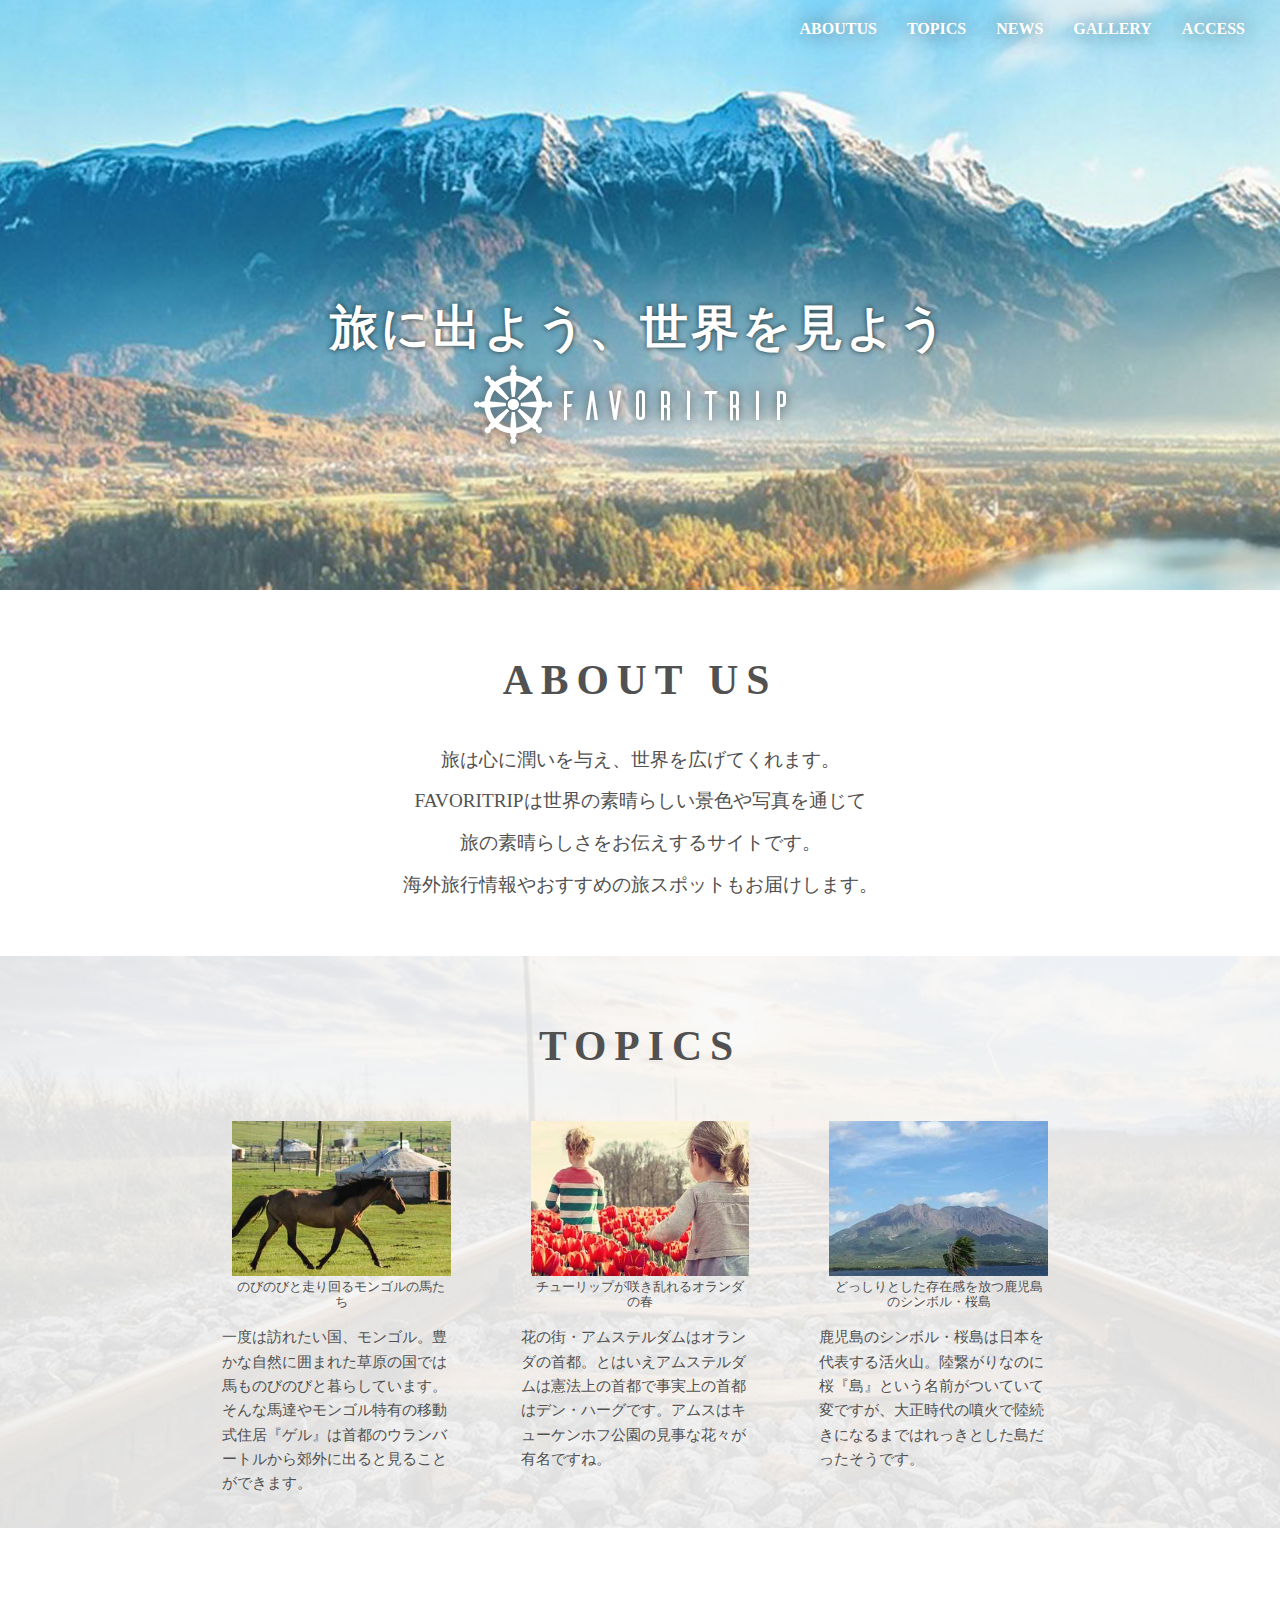
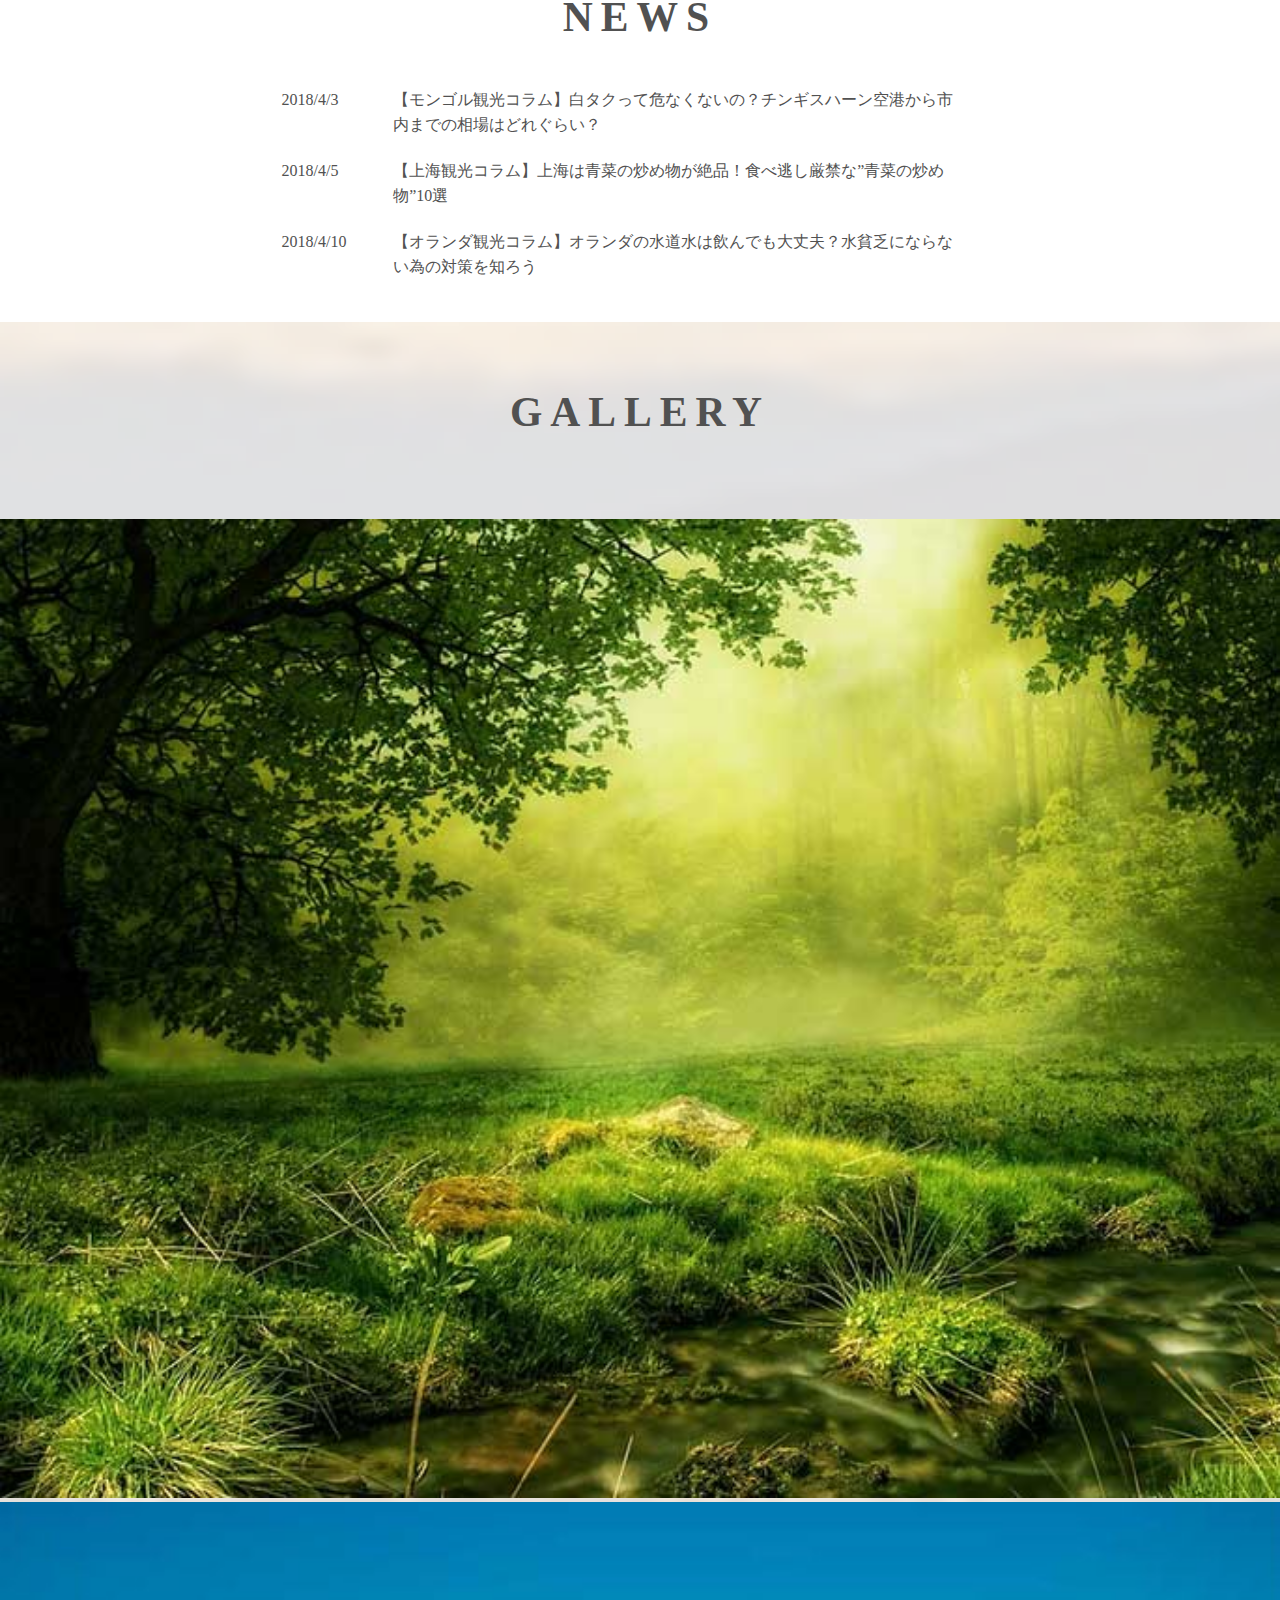
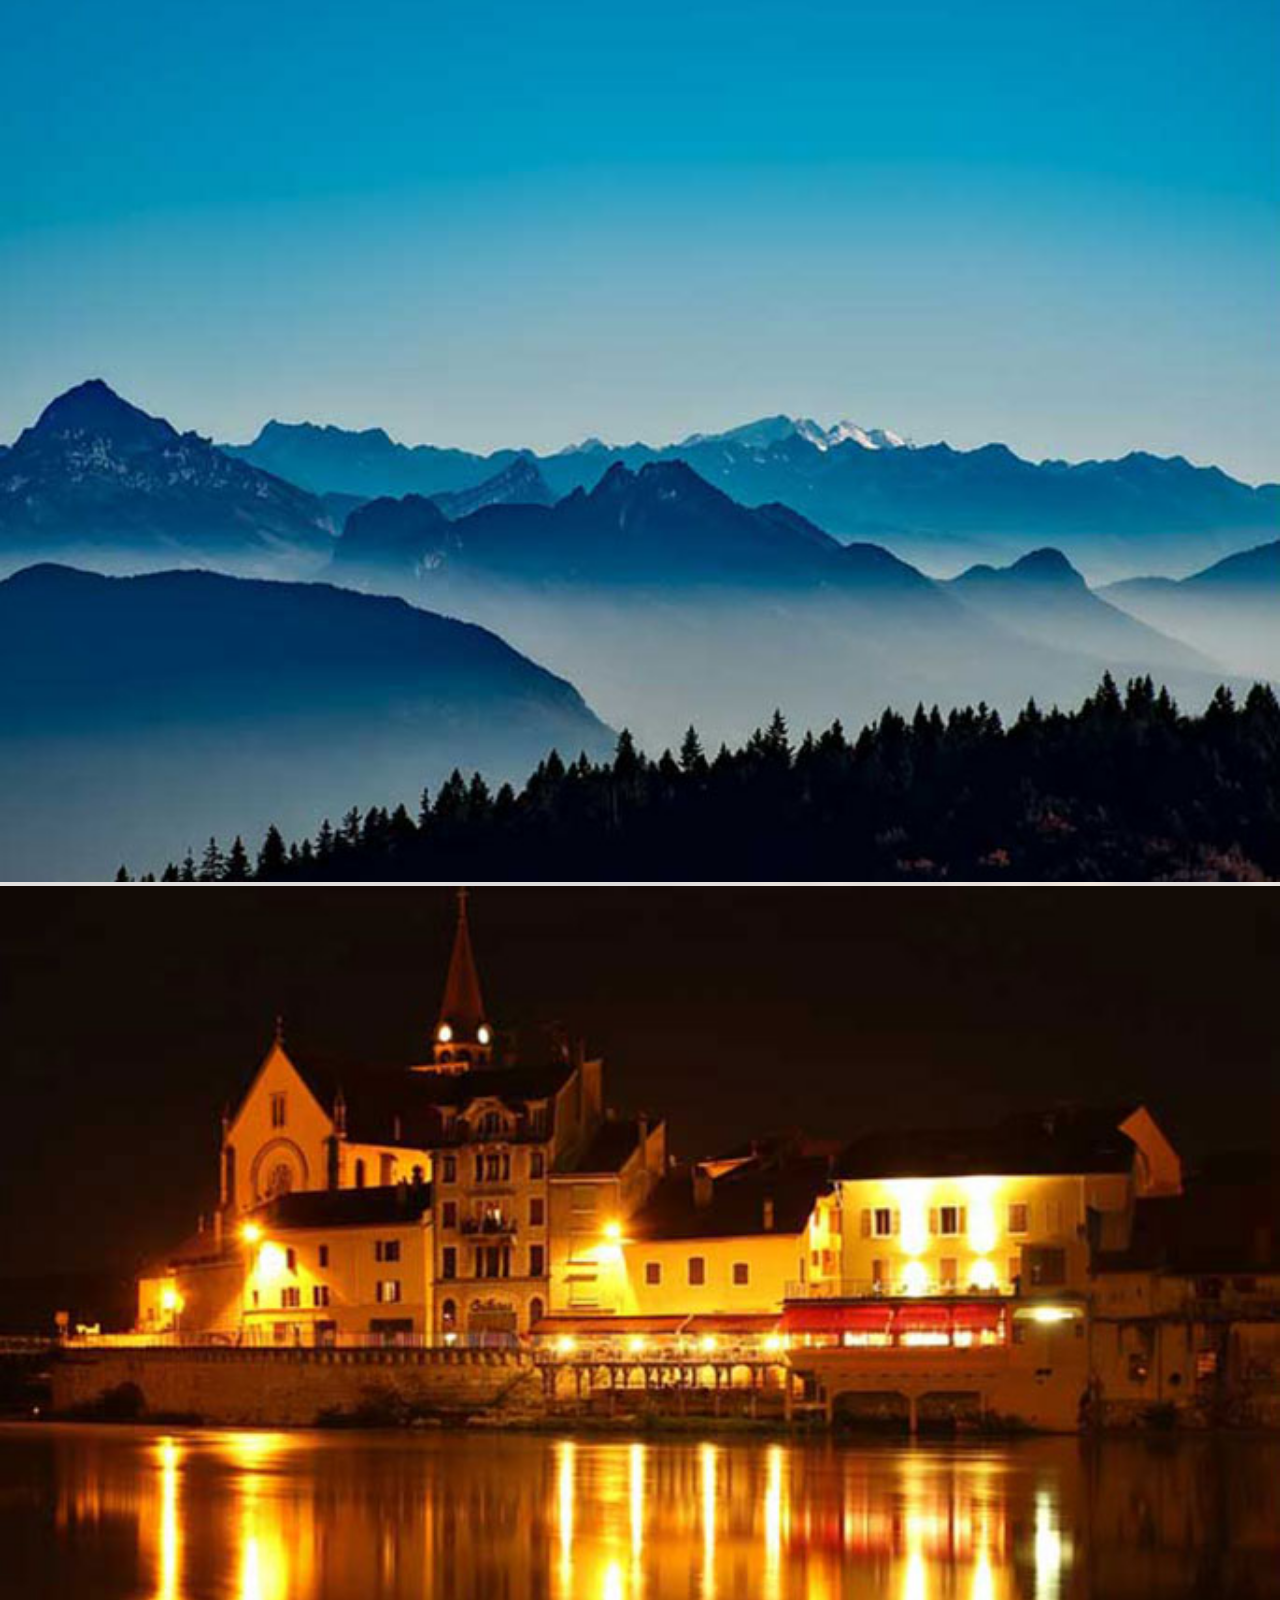
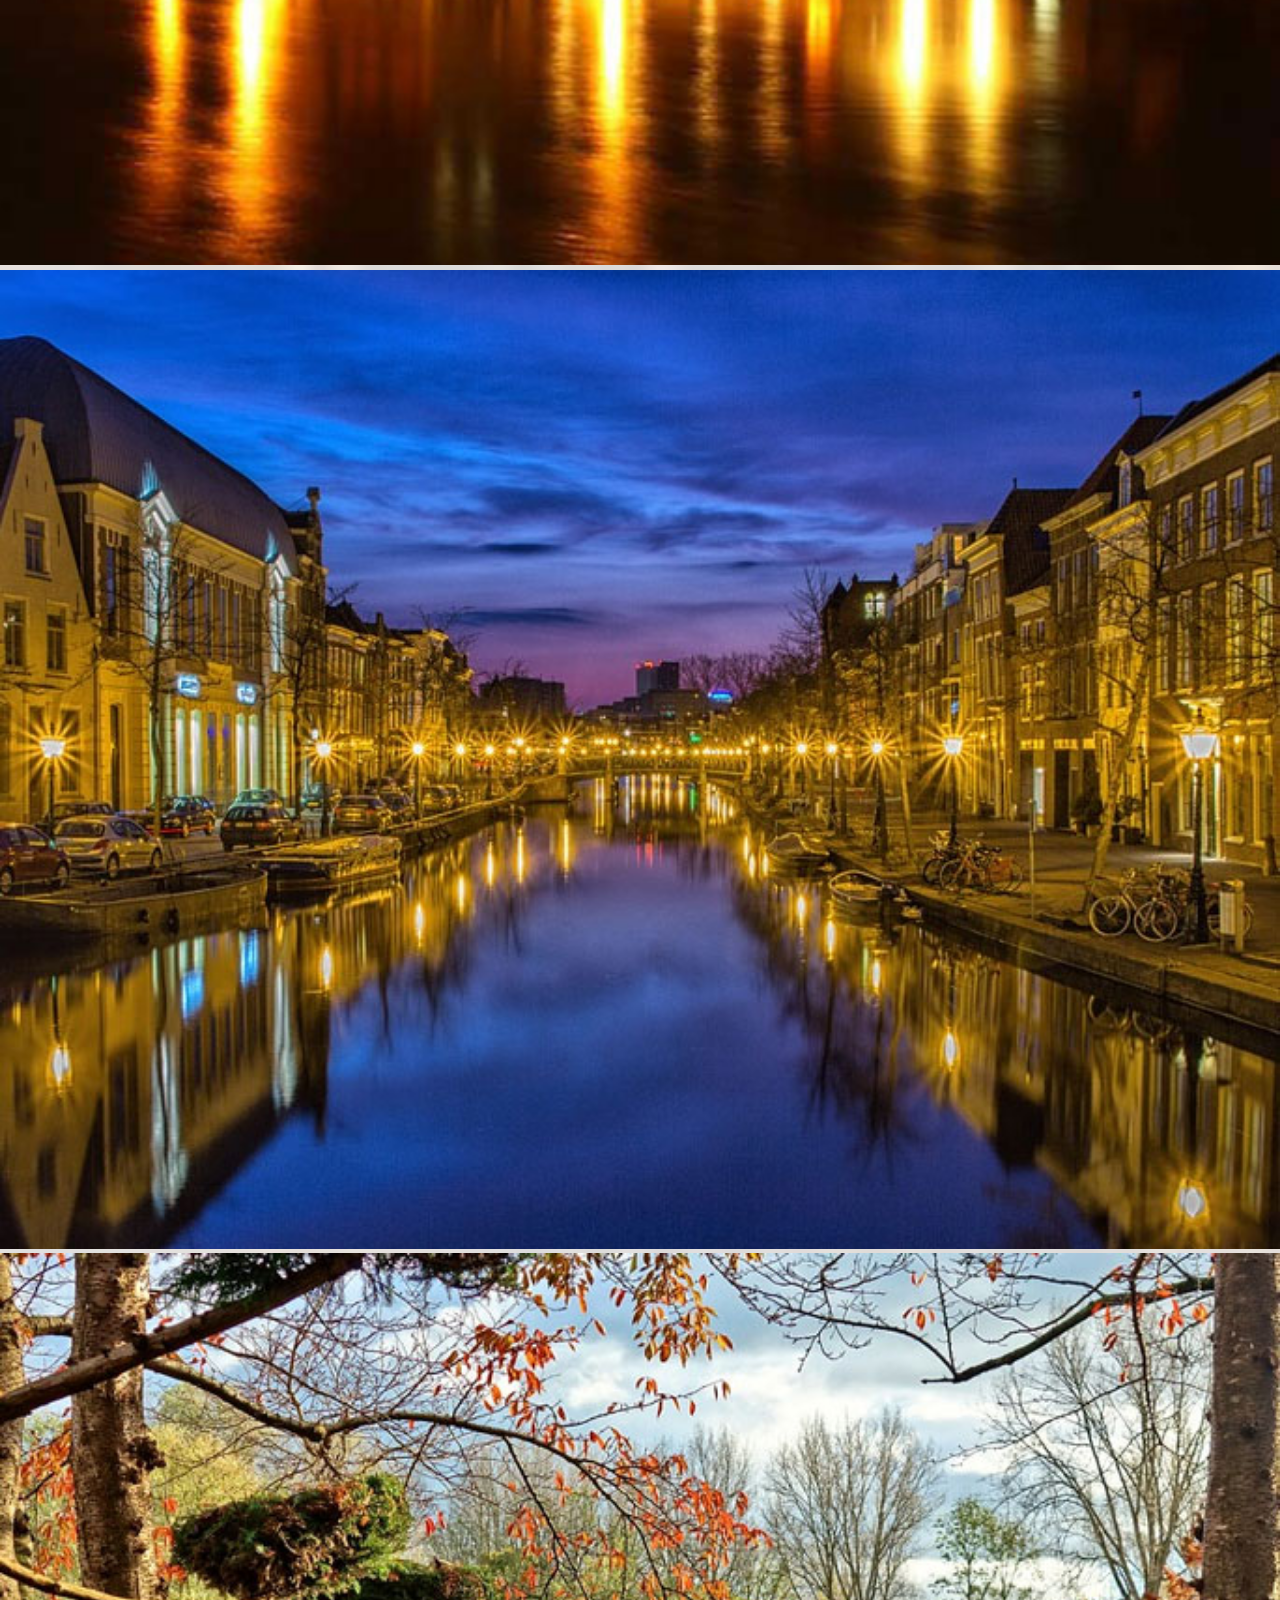
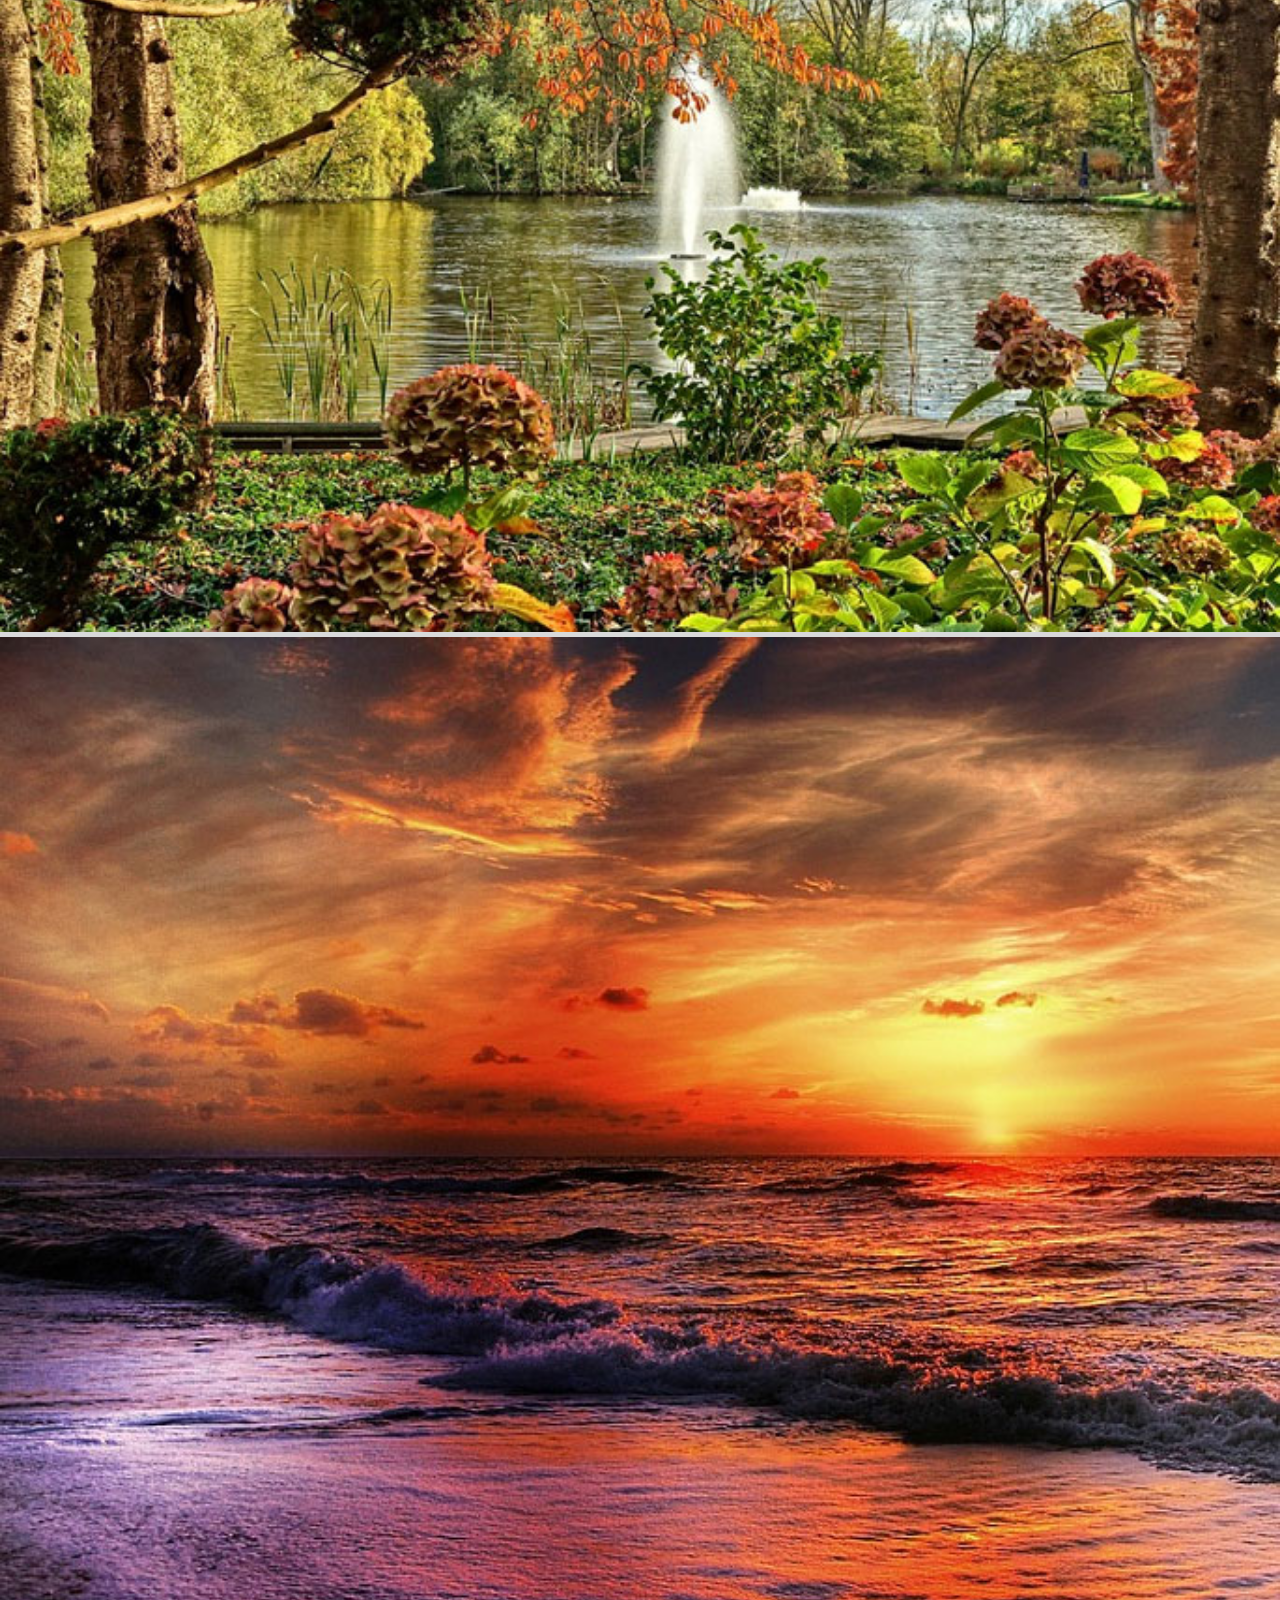
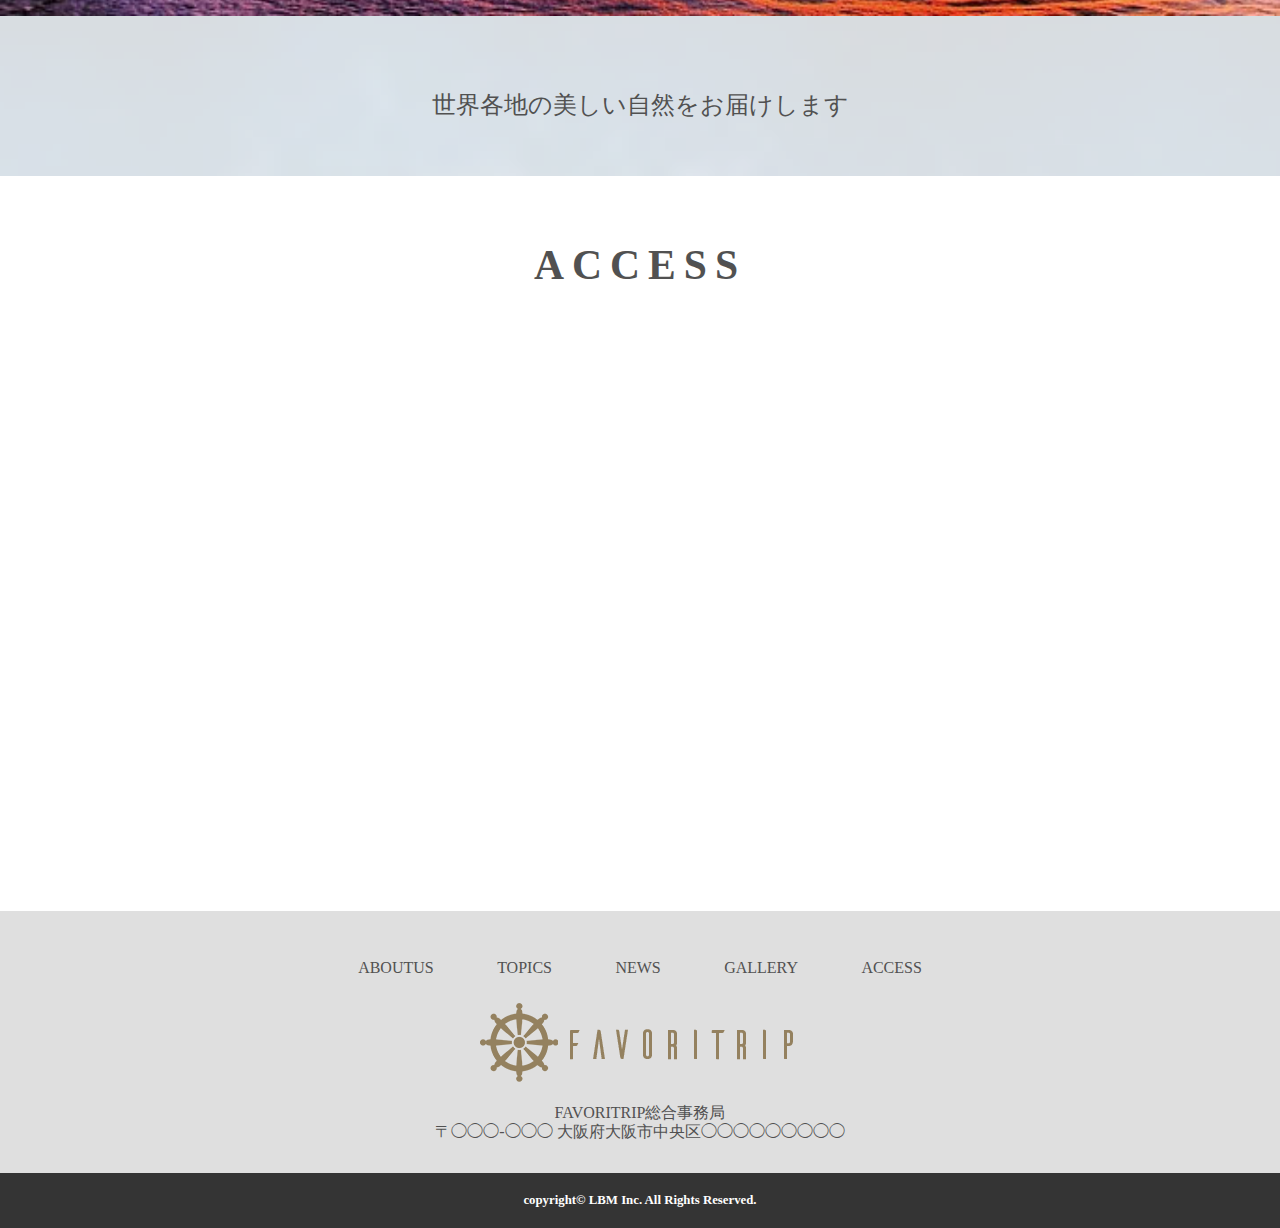
==== htdocs/index.html @ d3e3ff41 "Add files via upload" ====
<!DOCTYPE html>
<html lang="ja">

<head>
    <meta charset="utf-8">
    <meta name="keywords" content="旅、旅行、海外旅行、絶景、トラベル、情報、景色、写真、モンゴル観光" />
    <meta name="description" content="FAVORITRIPは世界の素晴らしい景色や写真を通じて旅の素晴らしさをお伝えするサイトです。" />
    <meta name="viewport" content="width=device-width,initial-scale=1">
    <title>FAVORITRIP</title>
    <link rel="stylesheet" href="CSS/normalize.css">
    <link rel="stylesheet" href="CSS/style.css">
    <link rel="stylesheet" type="text/css" href="css/slick.css" media="screen" />
    <link rel="stylesheet" type="text/css" href="css/slick-theme.css" media="screen" />
</head>

<body>
    <header>
        <div id="menuWrapper">
            <a class="trigger" href="#">
                <span></span>
                <span></span>
                <span></span>
            </a>
        </div> 
        <nav>
            <ul>
                <li><a href="#aboutus">ABOUTUS</a></li>
                <li><a href="#topics">TOPICS</a></li>
                <li><a href="#news">NEWS</a></li>
                <li><a href="#gallery">GALLERY</a></li>
                <li><a href="#access">ACCESS</a></li>
            </ul>
        </nav>
        <div class="contentWrapper">
            <h1>旅に出よう、世界を見よう</h1>
            <a href="index.html"><img src="img/logo.png" alt="FAVORITRIP"></a>
        </div>
    </header>
    <section id="aboutus">
        <div class="contentWrapper">
            <h2>ABOUT US</h2>
            <p>旅は心に潤いを与え、世界を広げてくれます。<br>FAVORITRIPは世界の素晴らしい景色や写真を通じて<br>旅の素晴らしさをお伝えするサイトです。<br>海外旅行情報やおすすめの旅スポットもお届けします。
            </p>
        </div>
    </section>
    <section id="topics">
        <div class="contentWrapper">
            <h2>TOPICS</h2>
            <div class="flex">
                <div class="flexcontent">
                    <figure>
                        <img src="img/to01.jpg">
                        <figcaption>のびのびと走り回るモンゴルの馬たち</figcaption>
                    </figure>
                    <p>一度は訪れたい国、モンゴル。豊かな自然に囲まれた草原の国では馬ものびのびと暮らしています。そんな馬達やモンゴル特有の移動式住居『ゲル』は首都のウランバートルから郊外に出ると見ることができます。
                    </p>
                </div>
                <div class="flexcontent">
                    <figure>
                        <img src="img/to02.jpg">
                        <figcaption>チューリップが咲き乱れるオランダの春</figcaption>
                    </figure>
                    <p>花の街・アムステルダムはオランダの首都。とはいえアムステルダムは憲法上の首都で事実上の首都はデン・ハーグです。アムスはキューケンホフ公園の見事な花々が有名ですね。</p>
                </div>
                <div class="flexcontent">
                    <figure>
                        <img src="img/to03.jpg">
                        <figcaption>どっしりとした存在感を放つ鹿児島のシンボル・桜島</figcaption>
                    </figure>
                    <p>鹿児島のシンボル・桜島は日本を代表する活火山。陸繋がりなのに桜『島』という名前がついていて変ですが、大正時代の噴火で陸続きになるまではれっきとした島だったそうです。</p>
                </div>
            </div>
        </div>
    </section>
    <section id="news">
        <div class="contentWrapper">
            <h2>NEWS</h2>
            <dl class="clearfix">
                <dt>2018/4/3</dt>
                <dd><a href="#">【モンゴル観光コラム】白タクって危なくないの？チンギスハーン空港から市内までの相場はどれぐらい？</a></dd>
                <dt>2018/4/5</dt>
                <dd><a href="#">【上海観光コラム】上海は青菜の炒め物が絶品！食べ逃し厳禁な”青菜の炒め物”10選</a></dd>
                <dt>2018/4/10</dt>
                <dd><a href="#">【オランダ観光コラム】オランダの水道水は飲んでも大丈夫？水貧乏にならない為の対策を知ろう</a></dd>
            </dl>
        </div>
    </section>
    <section id="gallery">
        <div class="contentWrapper">
            <h2>GALLERY</h2>
        </div>
        <ul class="slider">
            <li><img src="img/gl1.jpg"></li>
            <li><img src="img/gl2.jpg"></li>
            <li><img src="img/gl3.jpg"></li>
            <li><img src="img/gl4.jpg"></li>
            <li><img src="img/gl5.jpg"></li>
            <li><img src="img/gl6.jpg"></li>
        </ul>
        <div class="contentWrapper">
            <p>世界各地の美しい自然をお届けします</p>
        </div>
    </section>
    <section id="access">
        <div class="contentWrapper">
            <h2>ACCESS</h2>
        </div>
        <iframe
            src="https://www.google.com/maps/embed?pb=!1m18!1m12!1m3!1d3241.747798533318!2d139.7432442156262!3d35.65858483882032!2m3!1f0!2f0!3f0!3m2!1i1024!2i768!4f13.1!3m3!1m2!1s0x60188bbd9009ec09%3A0x481a93f0d2a409dd!2z5p2x5Lqs44K_44Ov44O8!5e0!3m2!1sja!2sjp!4v1617890848116!5m2!1sja!2sjp"
            width="100%" height="500" style="border:0;" allowfullscreen="" loading="lazy"></iframe>
    </section>
    <footer>
        <div id="upperFooter">
            <div class="contentWrapper">
                <nav>
                    <ul class="flex">
                        <li><a href="#aboutus">ABOUTUS</a></li>
                        <li><a href="#topics">TOPICS</a></li>
                        <li><a href="#news">NEWS</a></li>
                        <li><a href="#gallery">GALLERY</a></li>
                        <li><a href="#access">ACCESS</a></li>
                    </ul>
                </nav>
                <h2><a href="index.html"><img src="img/footerLogo.png"></a></h2>
                <p>FAVORITRIP総合事務局<br>
                    〒◯◯◯-◯◯◯ 大阪府大阪市中央区◯◯◯◯◯◯◯◯◯</p>
            </div>
        </div>
        <div id="bottomFooter">
            <small>copyright© LBM Inc. All Rights Reserved.</small>
        </div>
    </footer>
    <script src="http://ajax.googleapis.com/ajax/libs/jquery/3.3.1/jquery.min.js"></script>
    <script src="js/slick.min.js"></script>
    <script>
        $(function() {
            $('.slider').slick({
            infinite: true,
            dots:true,
            slidesToShow: 3,
            autoplay:true,
            initialSlide:1,
            arrows: false
            });
            $(".trigger").click(function() {
                $(this).toggleClass("active");
                $("header nav").toggleClass("onanimation");
            });
            $('header nav li').click(function() {
                $(".trigger").removeClass("active");
                $("header nav").toggleClass("onanimation");
            });
        });
    </script>
</body>
</html>
---- htdocs/CSS/style.css ----
@charset "UTF-8";

/*** common setting ***/

body,a {
    color: #515151;
}
header {
    background-image: url(../img/mainBg.jpg);
    height: 590px;
    background-size: cover;
    background-repeat: no-repeat;
    position: relative;
}
h1 {
    font-family: "游明朝", YuMincho, "ヒラギノ明朝 ProN W3","Hiragino Mincho ProN", "HG明朝E", "ＭＳ Ｐ明朝", "ＭＳ 明朝", serif;
    color: #FFF;
    font-size: 3rem;
    letter-spacing: 0.2rem;
    text-shadow: 0 0 5px rgba(31,50,53,0.8),0 0 5px rgba(31,50,53,0.3);
    margin: 0;
}
h2 {
    font-family: "游明朝", YuMincho, "ヒラギノ明朝 ProN W3","Hiragino Mincho ProN", "HG明朝E", "ＭＳ Ｐ明朝", "ＭＳ 明朝", serif;
    font-size: 2.6rem;
    letter-spacing: 0.5rem;
}
a:hover {
    opacity: 0.6;
}
.contentWrapper {
    width: 70%;
    margin: 0 auto;
    text-align: center;
    padding: 2rem 0;
}

/*** individual setting ***/

/** header **/

header a {
    color: #FFF;
    font-weight: bold;
    text-shadow: 0 0 20px rgba(0, 0, 0, 0.6);
}
header ul {
    display: flex;
    margin: 0;
    padding: 20px;
}
header li {
    padding: 0 15px;
}
header nav {
    position: absolute;
    right: 0;
}
header .contentWrapper {
    padding-top: 300px;
}

/** about us **/

#aboutus p {
    font-size: 1.2rem;
    line-height: 2.6rem;
}

/** topics **/

#topics {
    background-image: url(../img/tpBk.jpg);
    background-size: cover;
    background-repeat: no-repeat;
}
#topics figcaption {
    font-size: 0.8rem;
}
#topics .flexcontent {
    flex-basis: 30%;
    flex-grow: 1;
}
#topics .flexcontent p {
    width: 80%;
    margin: 0 auto;
    text-align: left;
    font-size: 0.95rem;
    line-height: 160%;
}
#topics figure img {
    width: 100%;
}

/** news **/

#news dl {
    width: 80%;
    margin: 0 auto;
}
#news dt,#news dd {
    float: left;
    text-align: left;
    padding: 10px 0;
    line-height: 160%;
}
#news dt {
    width: 10%;
}
#news dd {
    width: 80%;
}

/** gallery **/

#gallery {
    background-image: url(../img/glBg.png);
    background-size: cover;
    background-repeat: no-repeat;
}
#gallery p {
    font-size: 1.5rem;
    font-family:  "游明朝", YuMincho, "ヒラギノ明朝 ProN W3","Hiragino Mincho ProN", "HG明朝E", "ＭＳ Ｐ明朝", "ＭＳ 明朝", serif;
}
#gallery img {
    width: 100%;
}

/** footer **/

#upperFooter {
    margin-top: 50px;
    background-color: #dfdfdf;
}
#bottomFooter {
    background-color: #343434;
    text-align: center;
}
#upperFooter li {
    flex-grow: 1;
    flex-basis: auto;
}
footer nav {
    width: 70%;
    margin: 0 auto;
}
footer p,footer h2 {
    margin: 0;
}
small {
    color: #FFF;
    font-weight: bold;
    padding: 20px;
    display: block;
}

/** adjust parts ***/

.flex {
    display: flex;
}
.clearfix::after {
    display: block;
    content: "";
    clear: both;
}

/* ここから上がPC向けCSS */
@media screen and (max-width: 480px) {
    
    /* この中がスマートフォン向けCSS */
    /*** common setting ***/
    img {
        border: 0;
        max-width: 100%;
        height: auto;
    }
    .contentWrapper {
        width: 90%;
    }
    .contentWrapper img {
        width: 60%;
    }
    h1 {
        font-size: 1.3rem;
    }
    h2 {
      font-size: 1.3rem;
    }
    /*** individual setting ***/
    /** header **/
    header {
        height: 300px;
    }
    header .contentWrapper {
        width: 100%;
        padding-top: 8rem;
    }
    header nav {
        background: rgba(255, 255, 255, 0.85);
        position: fixed;
        z-index: 1;
        display: none;
        width: 100%;
        top: 55px;
    }
    header nav ul {
        display: block;
        padding: 20px 0 12rem 0;
    }
    header nav li {
        font-size: 0.85rem;
        padding: 20px;
        color: #606060;
        border-bottom: 1px solid rgba(118, 123, 133, 0.3);
        text-align: center;
    }
    header nav a {
        color: #333;
        font-weight: normal;
        text-shadow: none;
    }
    header nav a:hover {
        color: #1861ae!important;
    }
    #menuWrapper {
        width: 100%;
        background: rgba(255, 255, 255, 0.85);
        padding: 15px 15px 10px 15px;
        box-sizing: border-box;
        position: fixed;
        z-index: 1;
    }
    .trigger,.trigger span {
        display: inline-block;
        transition: all .4s;
        box-sizing: border-box;
    }
    .trigger {
        position: relative;
        width: 35px;
        height: 30px;
    }
    .trigger span {
        position: absolute;
        left: 0;
        width: 100%;
        height: 5px;
        background-color: #718085;
        border-radius: 4px;
        opacity: 1;
    }
    .trigger a:hover {
        opacity: 1;
    }
    .trigger span:nth-of-type(1) {
        top: 0;
    }
    .trigger span:nth-of-type(2) {
        top: 12px;
    }
    .trigger span:nth-of-type(3) {
        bottom: 0;
    }
    .trigger.active span:nth-of-type(1) {
        -webkit-transform: translateY(10px) rotate(-45deg);
        transform: translateY(10px) rotate(-45deg);
    }
    .trigger.active span:nth-of-type(2) {
        left: 50%;
        opacity: 0;
        -webkit-animation: active-menu-bar02 .8s forwards;
        animation: active-menu-bar02 .8s forwards;
    }
    @-webkit-keyframes active-menu-bar02 { 100% {height: 0;}}
    @keyframes active-menu-bar02 { 100% {height: 0;}}
    .trigger.active span:nth-of-type(3) {
        -webkit-transform: translateY(-15px) rotate(45deg);
        transform: translateY(-15px) rotate(45deg);
    }
    .onanimation {
        display: block;
    }
    /** about us **/
    #aboutus p {
        font-size: 0.75rem;
        line-height: 1.6rem;
    }
    /** topics **/
    #topics .flexcontent p {
        margin: 0 auto 3rem auto;
    }
    #topics figcaption {
        font-size: 0.65rem;
    }
    /** news **/
    #news dt {
        width: 100%;
        padding: 10px 0;
    }
    #news dd {
        width: 100%;
        padding-left: 0;
        margin-left: 0;
    }
    /** gallery **/
    #gallery p {
        font-size: 1rem;
    }
    /** footer **/
    #upperFooter .contentWrapper,footer nav {
        width: 100%;
    }
    #upperFooter li {
        flex-grow: 1;
        flex-basis: auto;
        border-bottom: 1px solid #c0c0c0;
        padding: 1rem 0;
    }
    #upperFooter li:first-child {
        border-top: 1px solid #c0c0c0;
    }
    /*** adjust parts***/
    .flex {
        display: block;
    }
}
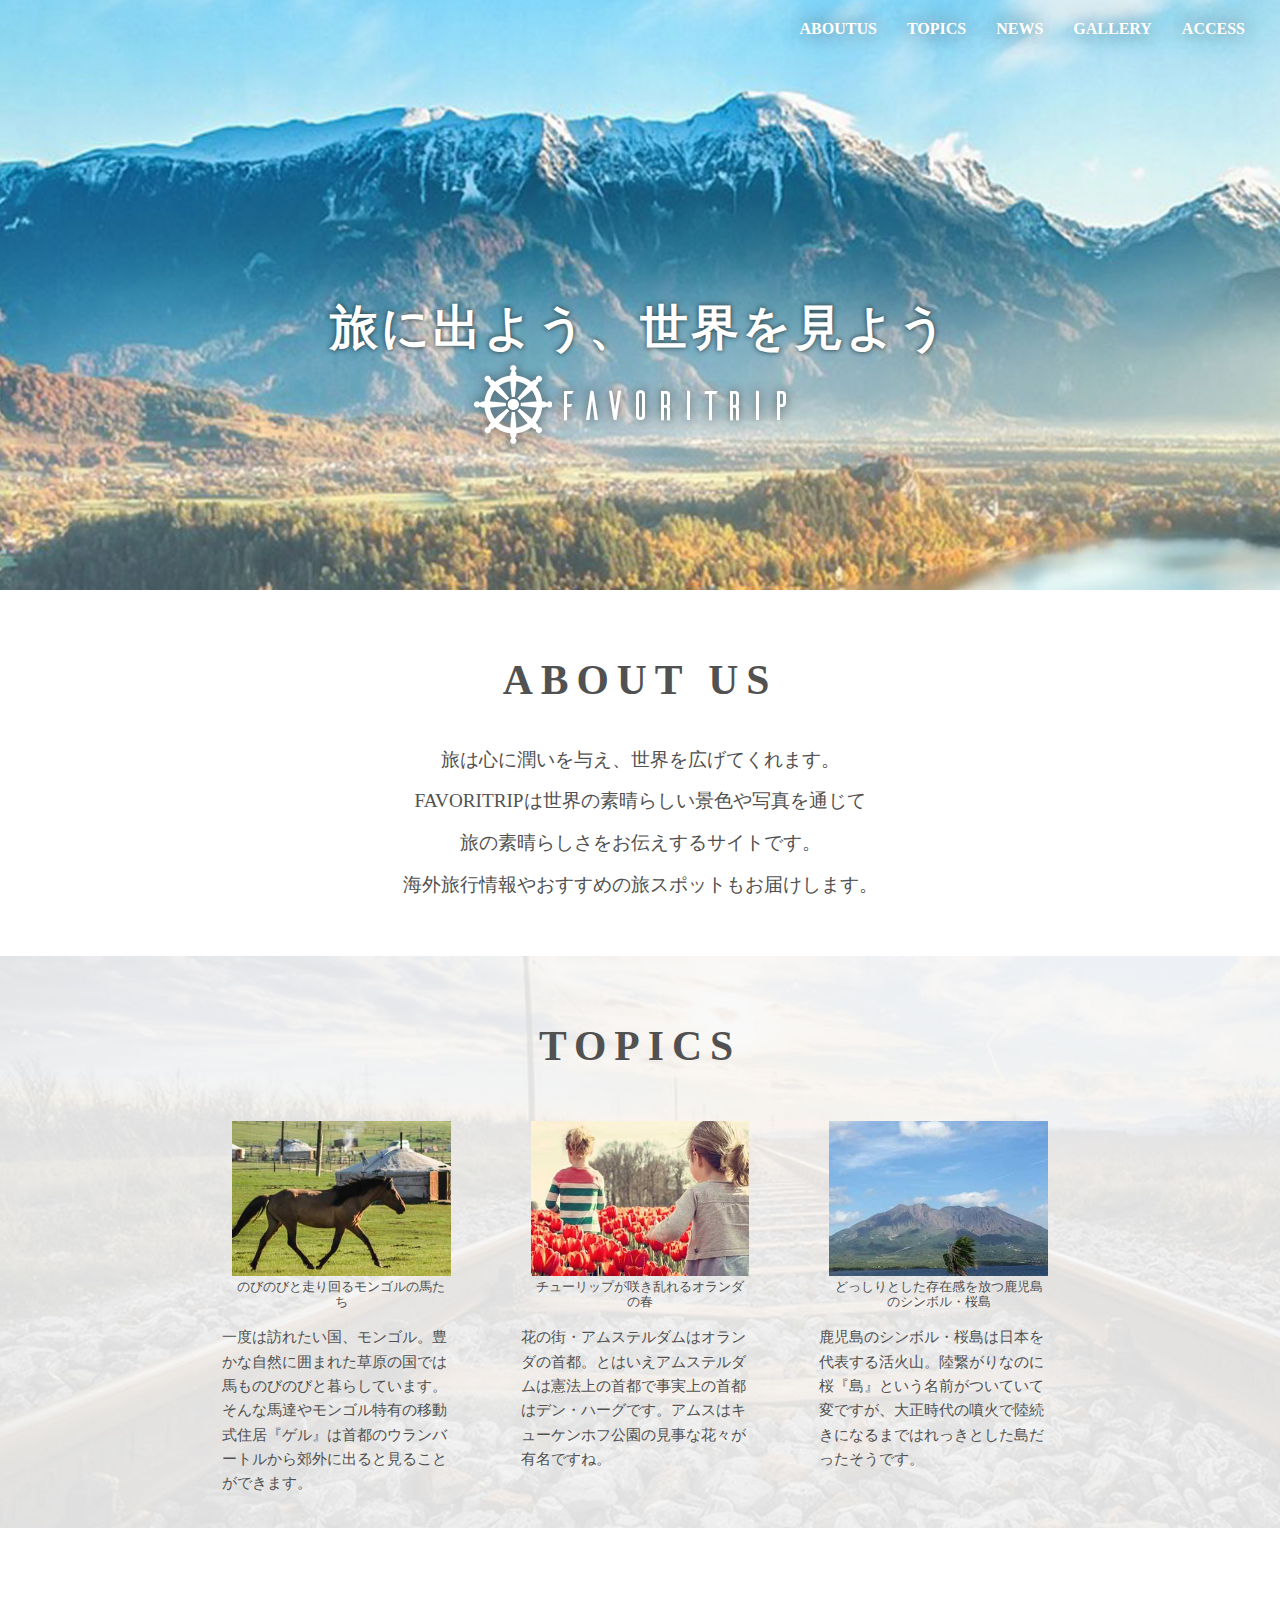
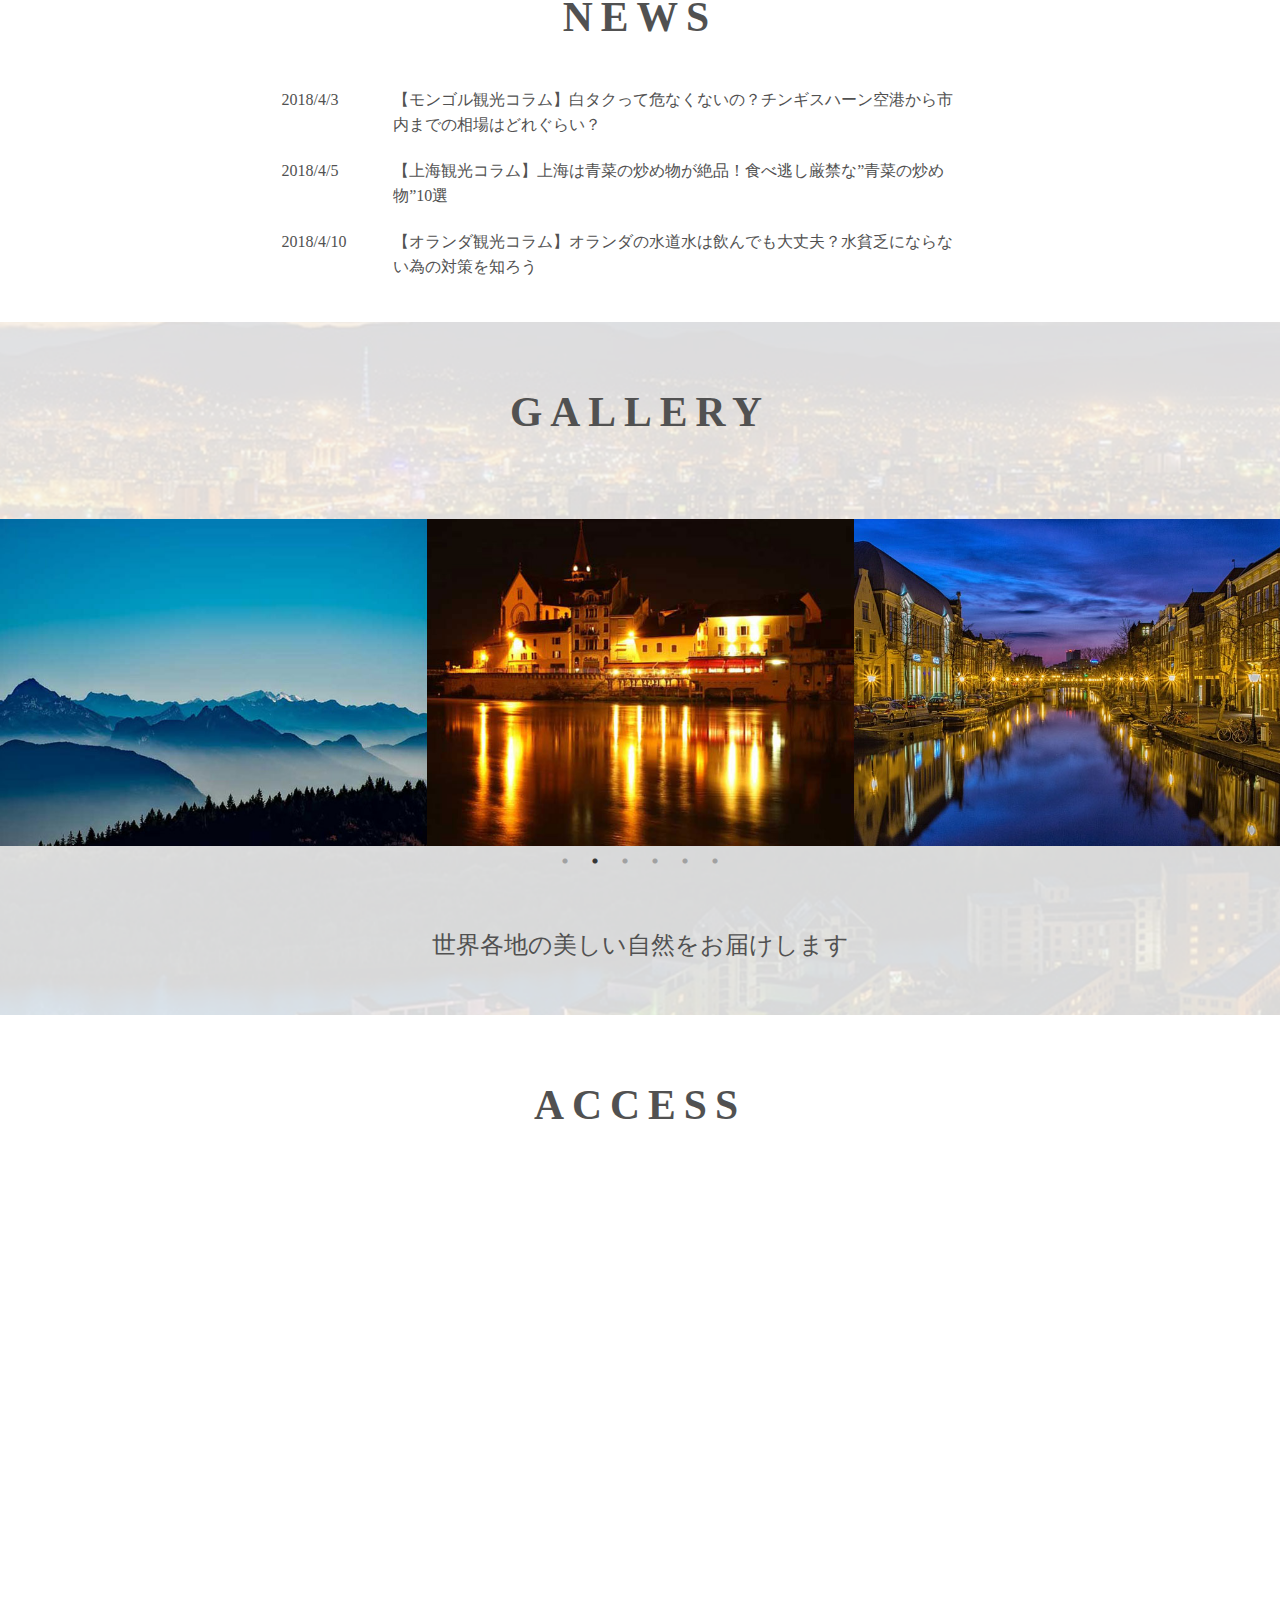
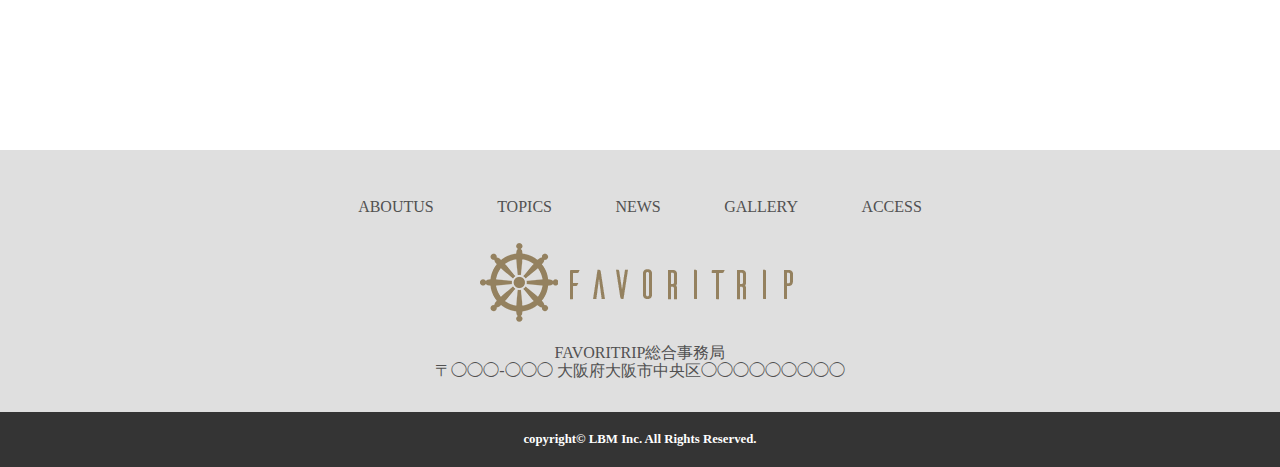
==== commit 37522aec: "Add files via upload" ====
--- a/htdocs/index.html
+++ b/htdocs/index.html
@@ -7,8 +7,8 @@
     <meta name="description" content="FAVORITRIPは世界の素晴らしい景色や写真を通じて旅の素晴らしさをお伝えするサイトです。" />
     <meta name="viewport" content="width=device-width,initial-scale=1">
     <title>FAVORITRIP</title>
-    <link rel="stylesheet" href="CSS/normalize.css">
-    <link rel="stylesheet" href="CSS/style.css">
+    <link rel="stylesheet" href="css/normalize.css">
+    <link rel="stylesheet" href="css/style.css">
     <link rel="stylesheet" type="text/css" href="css/slick.css" media="screen" />
     <link rel="stylesheet" type="text/css" href="css/slick-theme.css" media="screen" />
 </head>
--- a/htdocs/css/style.css
+++ b/htdocs/css/style.css
@@ -0,0 +1,327 @@
+@charset "UTF-8";
+
+/*** common setting ***/
+
+body,a {
+    color: #515151;
+}
+header {
+    background-image: url(../img/mainBg.jpg);
+    height: 590px;
+    background-size: cover;
+    background-repeat: no-repeat;
+    position: relative;
+}
+h1 {
+    font-family: "游明朝", YuMincho, "ヒラギノ明朝 ProN W3","Hiragino Mincho ProN", "HG明朝E", "ＭＳ Ｐ明朝", "ＭＳ 明朝", serif;
+    color: #FFF;
+    font-size: 3rem;
+    letter-spacing: 0.2rem;
+    text-shadow: 0 0 5px rgba(31,50,53,0.8),0 0 5px rgba(31,50,53,0.3);
+    margin: 0;
+}
+h2 {
+    font-family: "游明朝", YuMincho, "ヒラギノ明朝 ProN W3","Hiragino Mincho ProN", "HG明朝E", "ＭＳ Ｐ明朝", "ＭＳ 明朝", serif;
+    font-size: 2.6rem;
+    letter-spacing: 0.5rem;
+}
+a:hover {
+    opacity: 0.6;
+}
+.contentWrapper {
+    width: 70%;
+    margin: 0 auto;
+    text-align: center;
+    padding: 2rem 0;
+}
+
+/*** individual setting ***/
+
+/** header **/
+
+header a {
+    color: #FFF;
+    font-weight: bold;
+    text-shadow: 0 0 20px rgba(0, 0, 0, 0.6);
+}
+header ul {
+    display: flex;
+    margin: 0;
+    padding: 20px;
+}
+header li {
+    padding: 0 15px;
+}
+header nav {
+    position: absolute;
+    right: 0;
+}
+header .contentWrapper {
+    padding-top: 300px;
+}
+
+/** about us **/
+
+#aboutus p {
+    font-size: 1.2rem;
+    line-height: 2.6rem;
+}
+
+/** topics **/
+
+#topics {
+    background-image: url(../img/tpBk.jpg);
+    background-size: cover;
+    background-repeat: no-repeat;
+}
+#topics figcaption {
+    font-size: 0.8rem;
+}
+#topics .flexcontent {
+    flex-basis: 30%;
+    flex-grow: 1;
+}
+#topics .flexcontent p {
+    width: 80%;
+    margin: 0 auto;
+    text-align: left;
+    font-size: 0.95rem;
+    line-height: 160%;
+}
+#topics figure img {
+    width: 100%;
+}
+
+/** news **/
+
+#news dl {
+    width: 80%;
+    margin: 0 auto;
+}
+#news dt,#news dd {
+    float: left;
+    text-align: left;
+    padding: 10px 0;
+    line-height: 160%;
+}
+#news dt {
+    width: 10%;
+}
+#news dd {
+    width: 80%;
+}
+
+/** gallery **/
+
+#gallery {
+    background-image: url(../img/glBg.png);
+    background-size: cover;
+    background-repeat: no-repeat;
+}
+#gallery p {
+    font-size: 1.5rem;
+    font-family:  "游明朝", YuMincho, "ヒラギノ明朝 ProN W3","Hiragino Mincho ProN", "HG明朝E", "ＭＳ Ｐ明朝", "ＭＳ 明朝", serif;
+}
+#gallery img {
+    width: 100%;
+}
+
+/** footer **/
+
+#upperFooter {
+    margin-top: 50px;
+    background-color: #dfdfdf;
+}
+#bottomFooter {
+    background-color: #343434;
+    text-align: center;
+}
+#upperFooter li {
+    flex-grow: 1;
+    flex-basis: auto;
+}
+footer nav {
+    width: 70%;
+    margin: 0 auto;
+}
+footer p,footer h2 {
+    margin: 0;
+}
+small {
+    color: #FFF;
+    font-weight: bold;
+    padding: 20px;
+    display: block;
+}
+
+/** adjust parts ***/
+
+.flex {
+    display: flex;
+}
+.clearfix::after {
+    display: block;
+    content: "";
+    clear: both;
+}
+
+/* ここから上がPC向けCSS */
+@media screen and (max-width: 480px) {
+    
+    /* この中がスマートフォン向けCSS */
+    /*** common setting ***/
+    img {
+        border: 0;
+        max-width: 100%;
+        height: auto;
+    }
+    .contentWrapper {
+        width: 90%;
+    }
+    .contentWrapper img {
+        width: 60%;
+    }
+    h1 {
+        font-size: 1.3rem;
+    }
+    h2 {
+      font-size: 1.3rem;
+    }
+    /*** individual setting ***/
+    /** header **/
+    header {
+        height: 300px;
+    }
+    header .contentWrapper {
+        width: 100%;
+        padding-top: 8rem;
+    }
+    header nav {
+        background: rgba(255, 255, 255, 0.85);
+        position: fixed;
+        z-index: 1;
+        display: none;
+        width: 100%;
+        top: 55px;
+    }
+    header nav ul {
+        display: block;
+        padding: 20px 0 12rem 0;
+    }
+    header nav li {
+        font-size: 0.85rem;
+        padding: 20px;
+        color: #606060;
+        border-bottom: 1px solid rgba(118, 123, 133, 0.3);
+        text-align: center;
+    }
+    header nav a {
+        color: #333;
+        font-weight: normal;
+        text-shadow: none;
+    }
+    header nav a:hover {
+        color: #1861ae!important;
+    }
+    #menuWrapper {
+        width: 100%;
+        background: rgba(255, 255, 255, 0.85);
+        padding: 15px 15px 10px 15px;
+        box-sizing: border-box;
+        position: fixed;
+        z-index: 1;
+    }
+    .trigger,.trigger span {
+        display: inline-block;
+        transition: all .4s;
+        box-sizing: border-box;
+    }
+    .trigger {
+        position: relative;
+        width: 35px;
+        height: 30px;
+    }
+    .trigger span {
+        position: absolute;
+        left: 0;
+        width: 100%;
+        height: 5px;
+        background-color: #718085;
+        border-radius: 4px;
+        opacity: 1;
+    }
+    .trigger a:hover {
+        opacity: 1;
+    }
+    .trigger span:nth-of-type(1) {
+        top: 0;
+    }
+    .trigger span:nth-of-type(2) {
+        top: 12px;
+    }
+    .trigger span:nth-of-type(3) {
+        bottom: 0;
+    }
+    .trigger.active span:nth-of-type(1) {
+        -webkit-transform: translateY(10px) rotate(-45deg);
+        transform: translateY(10px) rotate(-45deg);
+    }
+    .trigger.active span:nth-of-type(2) {
+        left: 50%;
+        opacity: 0;
+        -webkit-animation: active-menu-bar02 .8s forwards;
+        animation: active-menu-bar02 .8s forwards;
+    }
+    @-webkit-keyframes active-menu-bar02 { 100% {height: 0;}}
+    @keyframes active-menu-bar02 { 100% {height: 0;}}
+    .trigger.active span:nth-of-type(3) {
+        -webkit-transform: translateY(-15px) rotate(45deg);
+        transform: translateY(-15px) rotate(45deg);
+    }
+    .onanimation {
+        display: block;
+    }
+    /** about us **/
+    #aboutus p {
+        font-size: 0.75rem;
+        line-height: 1.6rem;
+    }
+    /** topics **/
+    #topics .flexcontent p {
+        margin: 0 auto 3rem auto;
+    }
+    #topics figcaption {
+        font-size: 0.65rem;
+    }
+    /** news **/
+    #news dt {
+        width: 100%;
+        padding: 10px 0;
+    }
+    #news dd {
+        width: 100%;
+        padding-left: 0;
+        margin-left: 0;
+    }
+    /** gallery **/
+    #gallery p {
+        font-size: 1rem;
+    }
+    /** footer **/
+    #upperFooter .contentWrapper,footer nav {
+        width: 100%;
+    }
+    #upperFooter li {
+        flex-grow: 1;
+        flex-basis: auto;
+        border-bottom: 1px solid #c0c0c0;
+        padding: 1rem 0;
+    }
+    #upperFooter li:first-child {
+        border-top: 1px solid #c0c0c0;
+    }
+    /*** adjust parts***/
+    .flex {
+        display: block;
+    }
+}
